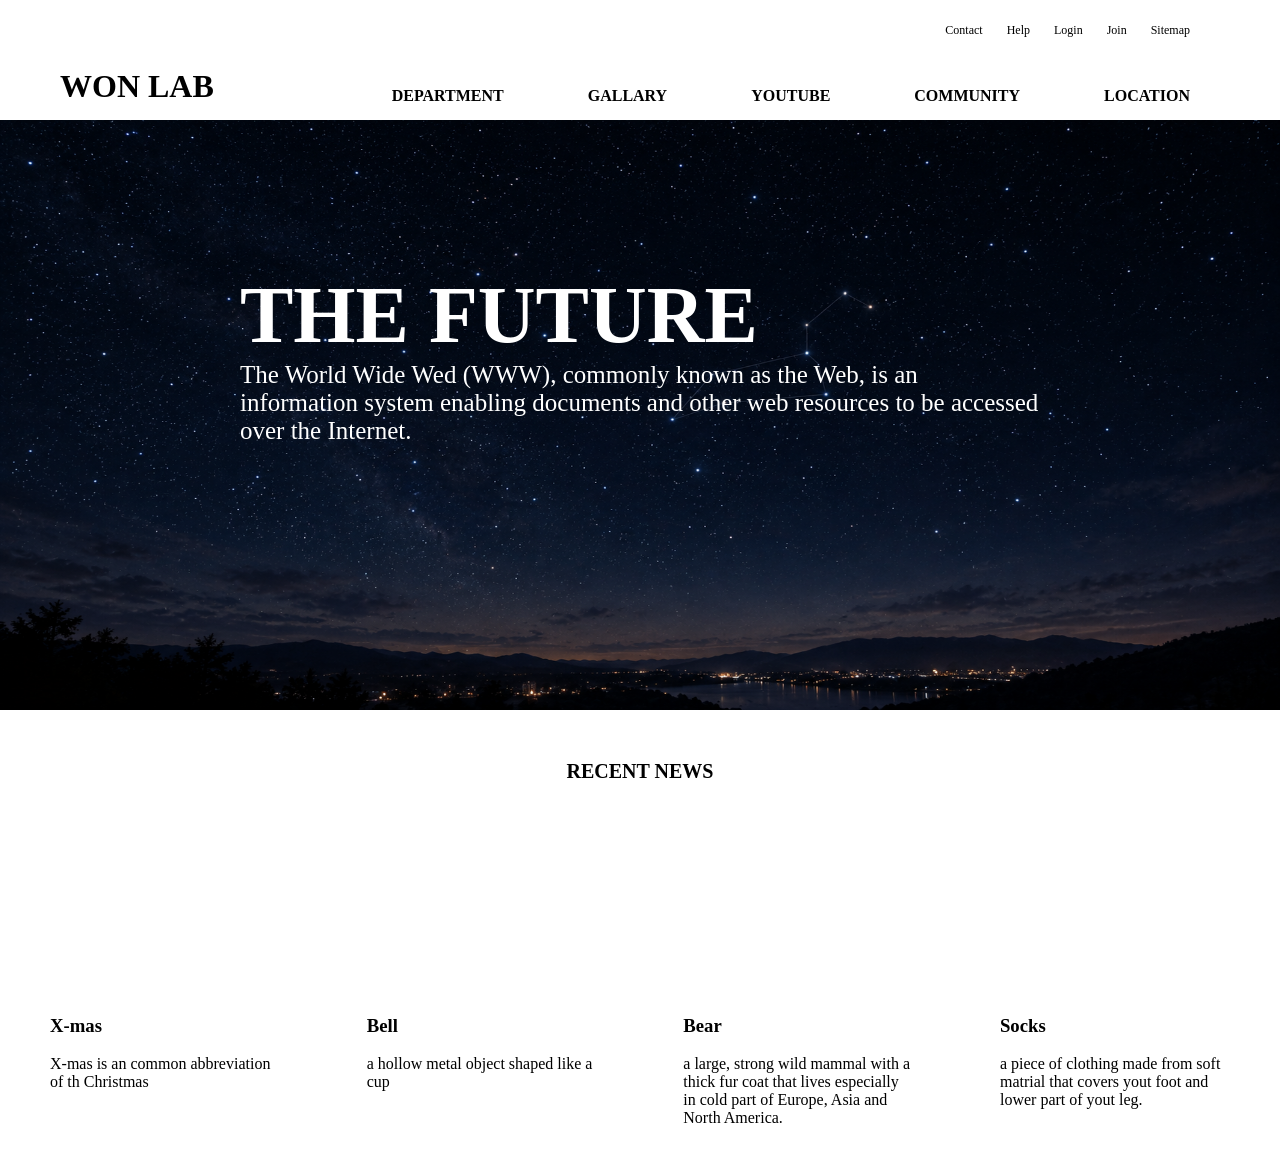
==== index.html @ aa0e31a7 "26.10.04" ====
<!DOCTYPE html>
<html lang="ko">
<head>
    <meta charset="UTF-8">
    <meta name="viewport" content="width=device-width, initial-scale=1.0">
    <link rel="stylesheet" href="./css/index_main_scss.css">
    <title>Web103quest</title>
</head>
<body>
    <header class="header">
        <div class="header_inner_box pst_rel">
            <ul class="utilty_bar">
                <li><a href="">Contact</a></li>
                <li><a href="">Help</a></li>
                <li><a href="">Login</a></li>
                <li><a href="">Join</a></li>
                <li><a href="">Sitemap</a></li>
            </ul>
            <h1 class="logo_text">WON LAB</h1>
            <ul class="global_navigation_bar">
                <li><a href="">DEPARTMENT</a></li>
                <li><a href="./gallary.html">GALLARY</a></li>
                <li><a href="">YOUTUBE</a></li>
                <li><a href="">COMMUNITY</a></li>
                <li><a href="">LOCATION</a></li>
            </ul>
        </div>
    </header>
    <div class="main_image pst_rel">
        <div class="main_image_inner_box absolute_at_center">
            <span class="main_image_text_title">THE FUTURE</span>
            <p class="main_image_text">
                The World Wide Wed (WWW), commonly known as the Web, 
                is an information system enabling documents 
                and other web resources to be accessed over the Internet.
            </p>
        </div>
    </div>
    <section class="section">
        <p class="section_title">RECENT NEWS</p>
        <div class="article1">
            <div class="article1_image"></div>
            <h3>X-mas</h3>
            X-mas is an common abbreviation of th Christmas
        </div>
        <div class="article2">
            <div class="article2_image"></div>
            <h3>Bell</h3>
            a hollow metal object shaped like a cup
        </div>
        <div class="article3">
            <div class="article3_image"></div>
            <h3>Bear</h3>
            a large, strong wild mammal with a thick fur coat that lives especially in cold part of Europe, Asia and North America.
        </div>
        <div class="article4">
            <div class="article4_image"></div>
            <h3>Socks</h3>
            a piece of clothing made from soft matrial that covers yout foot and lower part of yout leg.
        </div>
    </section>
</body>
</html>
---- css/index_main_scss.css ----
ul {
  list-style: none;
  margin: 0;
  padding: 0;
}

.pst_rel {
  position: relative;
}

.absolute_at_center {
  left: 0;
  right: 0;
  margin: 0 auto;
}

body {
  font-family: Verdana;
  font-size: 16px;
  margin: 0;
}
body .header {
  width: 100%;
  text-align: center;
}
body .header_inner_box {
  width: 1180px;
  height: 120px;
  margin: 0 auto;
}
body .header_inner_box ul, body .header_inner_box li, body .header_inner_box .logo_text {
  display: inline-block;
}
body .header_inner_box .utilty_bar {
  position: absolute;
  right: 30px;
  top: 20px;
}
body .header_inner_box .utilty_bar > li {
  padding: 0 10px;
}
body .header_inner_box .utilty_bar > li a {
  font-size: 12px;
  text-decoration: none;
  color: black;
}
body .header_inner_box .utilty_bar > li a:hover {
  cursor: pointer;
  color: red;
}
body .header_inner_box .logo_text {
  position: absolute;
  left: 10px;
  bottom: 15px;
  margin: 0;
}
body .header_inner_box .global_navigation_bar {
  position: absolute;
  right: 0;
  bottom: 15px;
}
body .header_inner_box .global_navigation_bar > li {
  padding: 0 40px;
}
body .header_inner_box .global_navigation_bar > li a {
  text-decoration: none;
  font-weight: bold;
  color: black;
}
body .header_inner_box .global_navigation_bar > li a:hover {
  cursor: pointer;
  color: red;
}
body .main_image {
  width: 100%;
  height: 590px;
  background-image: url("../image/leo.png");
  background-size: 100% 100%;
}
body .main_image_inner_box {
  width: 800px;
  height: 300px;
  position: absolute;
  top: 150px;
}
body .main_image_inner_box .main_image_text_title {
  color: white;
  font-size: 80px;
  font-weight: bold;
}
body .main_image_inner_box .main_image_text {
  color: white;
  font-size: 25px;
  margin: 0;
}
body .section {
  width: 1180px;
  height: 450px;
  margin: 0 auto;
}
body .section_title {
  float: left;
  width: 100%;
  font-weight: bold;
  font-size: 20px;
  text-align: center;
  margin: 50px 0;
}
body .section .article1 {
  float: left;
  width: 230px;
  margin-right: 86.6666666667px;
}
body .section .article1_image {
  width: 230px;
  height: 163px;
  background-image: url("https://www.tekedia.com/wp-content/uploads/2020/12/xmas.jpg");
  background-size: cover;
}
body .section .article2 {
  float: left;
  width: 230px;
  margin-right: 86.6666666667px;
}
body .section .article2_image {
  width: 230px;
  height: 163px;
  background-image: url("https://t3.ftcdn.net/jpg/10/44/79/04/360_F_1044790417_lsNTemROc2jLyGd1emAjFUh6Waefmxn7.jpg");
  background-size: cover;
}
body .section .article3 {
  float: left;
  width: 230px;
  margin-right: 86.6666666667px;
}
body .section .article3_image {
  width: 230px;
  height: 163px;
  background-image: url("https://i5.walmartimages.com/asr/e7973ab0-2263-47b2-9d78-7aef07755065.4f4314770eac779c5c3cda3ec6f34761.jpeg?odnHeight=612&odnWidth=612&odnBg=FFFFFF");
  background-size: cover;
}
body .section .article4 {
  float: left;
  width: 230px;
}
body .section .article4_image {
  width: 230px;
  height: 163px;
  background-image: url("https://cdn.shopify.com/s/files/1/0570/3132/7926/files/5C4A_9948.jpg?v=1781793163");
  background-size: cover;
}/*# sourceMappingURL=index_main_scss.css.map */
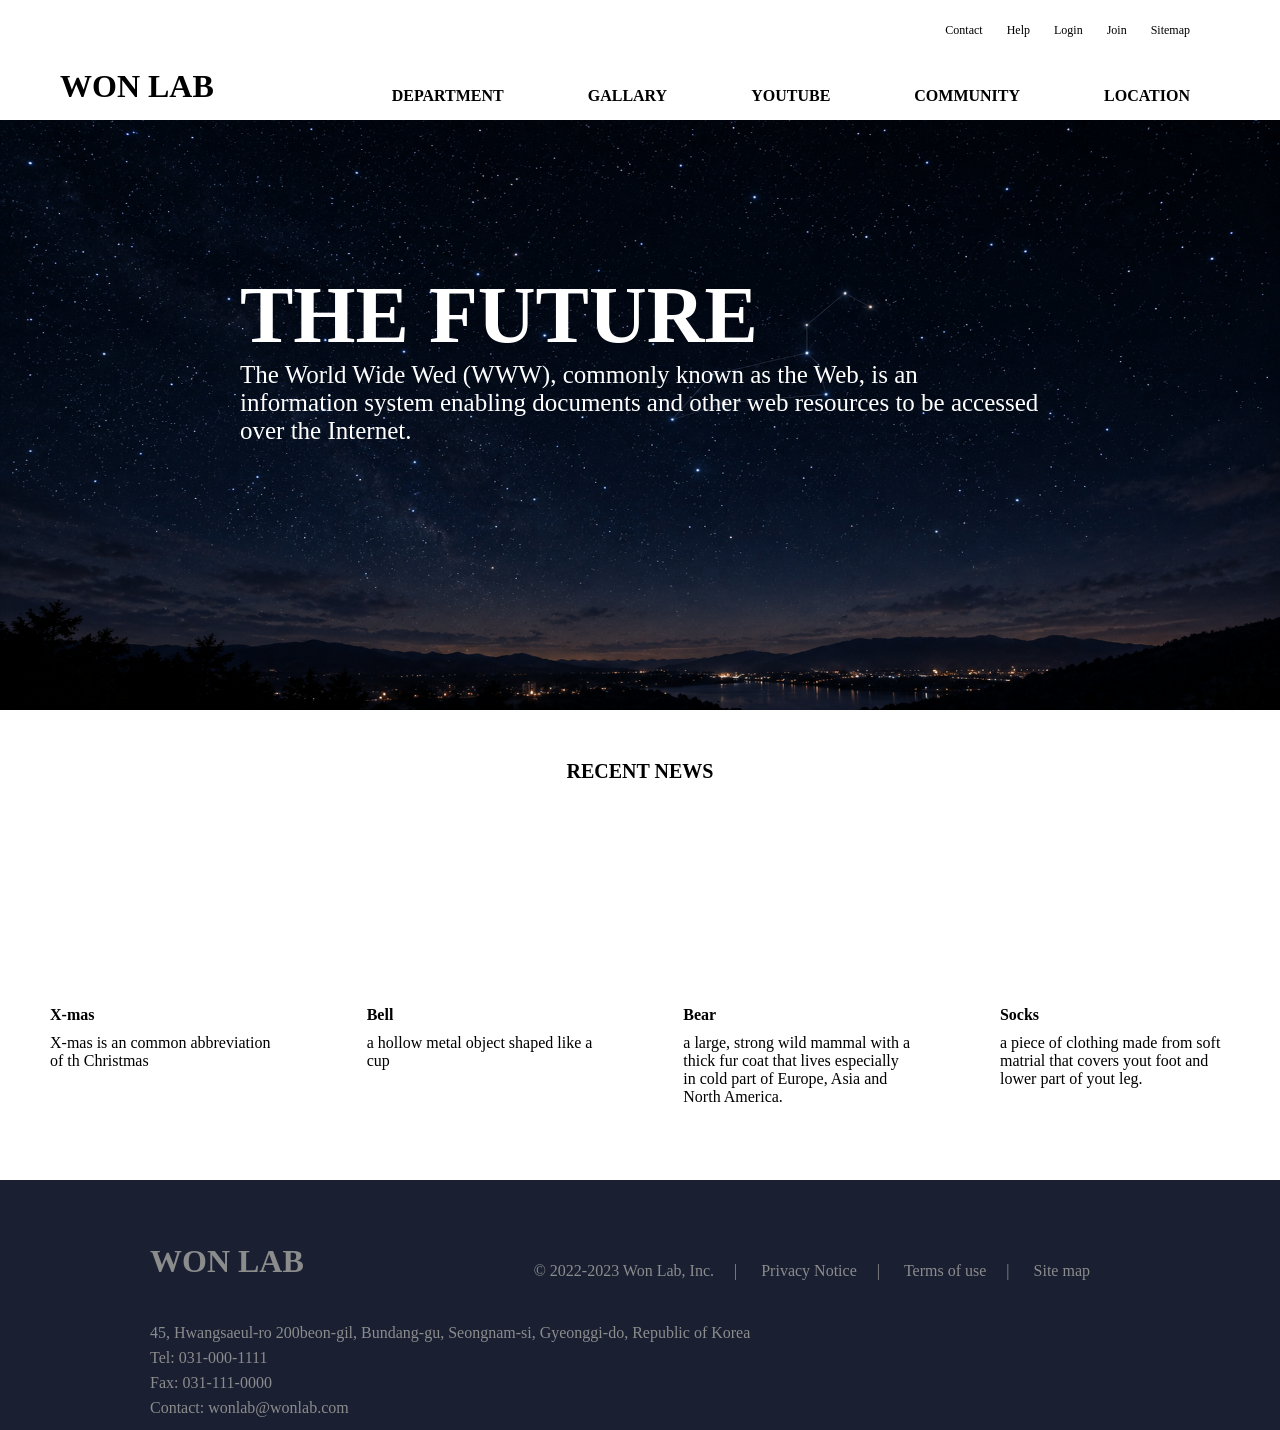
==== commit 7720e375: "26.10.04-1" ====
--- a/index.html
+++ b/index.html
@@ -40,24 +40,41 @@
         <p class="section_title">RECENT NEWS</p>
         <div class="article1">
             <div class="article1_image"></div>
-            <h3>X-mas</h3>
+            <h4>X-mas</h4>
             X-mas is an common abbreviation of th Christmas
         </div>
         <div class="article2">
             <div class="article2_image"></div>
-            <h3>Bell</h3>
+            <h4>Bell</h4>
             a hollow metal object shaped like a cup
         </div>
         <div class="article3">
             <div class="article3_image"></div>
-            <h3>Bear</h3>
+            <h4>Bear</h4>
             a large, strong wild mammal with a thick fur coat that lives especially in cold part of Europe, Asia and North America.
         </div>
         <div class="article4">
             <div class="article4_image"></div>
-            <h3>Socks</h3>
+            <h4>Socks</h4>
             a piece of clothing made from soft matrial that covers yout foot and lower part of yout leg.
         </div>
     </section>
+    <footer class="footer">
+        <div class="footer_inner_box pst_rel">
+            <h1>WON LAB</h1>
+            <ul class="footer_menu_bar">
+                <li>© 2022-2023 Won Lab, Inc.</li><span>|</span>
+                <li>Privacy Notice</li><span>|</span>
+                <li>Terms of use</li><span>|</span>
+                <li>Site map</li>
+            </ul>
+            <p class="footer_info">
+                45, Hwangsaeul-ro 200beon-gil, Bundang-gu, Seongnam-si, Gyeonggi-do, Republic of Korea <br>
+                Tel: 031-000-1111 <br>
+                Fax: 031-111-0000 <br>
+                Contact: wonlab@wonlab.com
+            </p>
+        </div>
+    </footer>
 </body>
 </html>
--- a/css/index_main_scss.css
+++ b/css/index_main_scss.css
@@ -61,11 +61,12 @@
 }
 body .header_inner_box .global_navigation_bar > li {
   padding: 0 40px;
+  color: black;
 }
 body .header_inner_box .global_navigation_bar > li a {
   text-decoration: none;
   font-weight: bold;
-  color: black;
+  color: inherit;
 }
 body .header_inner_box .global_navigation_bar > li a:hover {
   cursor: pointer;
@@ -117,6 +118,9 @@
   background-image: url("https://www.tekedia.com/wp-content/uploads/2020/12/xmas.jpg");
   background-size: cover;
 }
+body .section .article1 > h4 {
+  margin: 10px 0;
+}
 body .section .article2 {
   float: left;
   width: 230px;
@@ -128,6 +132,9 @@
   background-image: url("https://t3.ftcdn.net/jpg/10/44/79/04/360_F_1044790417_lsNTemROc2jLyGd1emAjFUh6Waefmxn7.jpg");
   background-size: cover;
 }
+body .section .article2 > h4 {
+  margin: 10px 0;
+}
 body .section .article3 {
   float: left;
   width: 230px;
@@ -139,6 +146,9 @@
   background-image: url("https://i5.walmartimages.com/asr/e7973ab0-2263-47b2-9d78-7aef07755065.4f4314770eac779c5c3cda3ec6f34761.jpeg?odnHeight=612&odnWidth=612&odnBg=FFFFFF");
   background-size: cover;
 }
+body .section .article3 > h4 {
+  margin: 10px 0;
+}
 body .section .article4 {
   float: left;
   width: 230px;
@@ -148,4 +158,46 @@
   height: 163px;
   background-image: url("https://cdn.shopify.com/s/files/1/0570/3132/7926/files/5C4A_9948.jpg?v=1781793163");
   background-size: cover;
+}
+body .section .article4 > h4 {
+  margin: 10px 0;
+}
+body .footer {
+  width: 100%;
+  margin-top: 20px;
+  background-color: #1a1f32;
+}
+body .footer_inner_box {
+  width: 1000px;
+  height: 250px;
+  margin: 0 auto;
+  color: rgb(139, 140, 140);
+}
+body .footer_inner_box h1, body .footer_inner_box ul, body .footer_inner_box li {
+  display: inline-block;
+}
+body .footer_inner_box > h1 {
+  position: absolute;
+  left: 10px;
+  bottom: 150px;
+  margin: 0;
+}
+body .footer_inner_box .footer_menu_bar {
+  position: absolute;
+  right: 20px;
+  bottom: 150px;
+  padding: 0 10px;
+}
+body .footer_inner_box .footer_menu_bar > li {
+  padding: 0 20px;
+}
+body .footer_inner_box .footer_menu_bar > li:hover {
+  cursor: pointer;
+}
+body .footer_inner_box .footer_info {
+  position: absolute;
+  left: 10px;
+  bottom: 10px;
+  margin: 0;
+  line-height: 25px;
 }/*# sourceMappingURL=index_main_scss.css.map */
